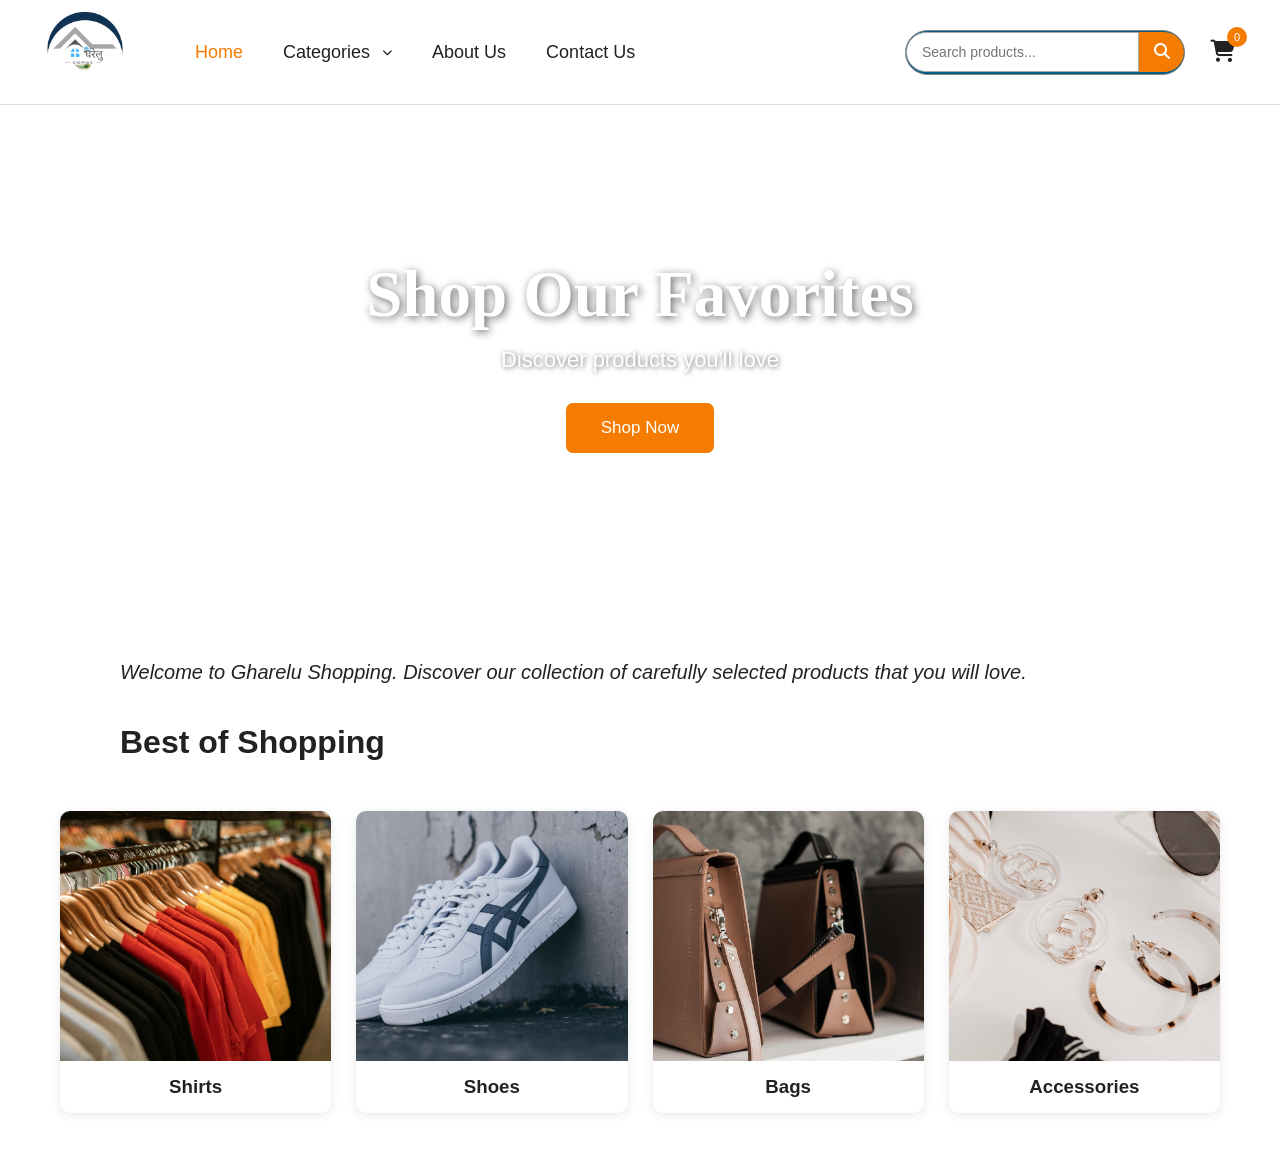
==== index.html @ 929adfdf "gharelu shopping" ====
<!DOCTYPE html>
<html lang="en">

<head>
    <meta charset="UTF-8">
    <meta name="viewport" content="width=device-width, initial-scale=1.0">
        <title>Gharelu Shopping</title>

        <!-- CSS -->
    <link rel="stylesheet" href="style.css">
    <!-- Font Awesome -->
    <link rel="stylesheet"
        href="https://cdnjs.cloudflare.com/ajax/libs/font-awesome/6.5.2/css/all.min.css">
</head>
<body>

    <!-- =========================
        HEADER
    ========================== -->

    <header class="header">
        <!-- LOGO -->
        <div class="profile-dropdown">
    <button class="profile-btn">
        <img src="images/gharelu shopping (2).png"alt="Profile">
    </button>

    <div class="profile-menu">
        <a href="profile.html">
            <i class="fa-solid fa-user"> </i>My Profile
        </a>

        <a href="orders.html">
            <i class="fa-solid fa-box"></i>
            My Orders
        </a>

        <a href="login.html">
            <i class="fa-solid fa-right-to-bracket"></i>
            Login
        </a>

        <a href="register.html">
            <i class="fa-solid fa-user-plus"></i>
            Register
        </a>

    </div>

</div>

        <!-- =========================
            NAVIGATION
        ========================== -->

        <nav class="navbar">

            <!-- HOME -->
            <a href="index.html" class="active">Home</a>

        <!-- =========================
                CATEGORIES DROPDOWN
            ========================== -->

            <div class="category-dropdown">
                <a href="categories.html" class="category-link">Categories
                    <i class="fa-solid fa-chevron-down"></i>
                </a>
                <div class="category-menu">
                    <a href="clothes.html">Clothes</a>
                    <a href="electronics.html">Electronics</a>
                    <a href="kids.html">Kids</a>
                    <a href="skin-care.html">Skin Care</a>
                    <a href="home-living.html">Home & Living</a>
                    <a href="beauty.html">Beauty</a>
                </div>
            </div>

            <!-- ABOUT -->
            <a href="about.html">About Us</a>

        <!-- CONTACT -->
            <a href="contact.html">Contact Us</a>
        </nav>


        <!-- =========================
            RIGHT SIDE
        ========================== -->

        <div class="header-right">

            <!-- SEARCH -->
            <div class="search-box">

    <input
        type="text"
        id="searchInput"
        placeholder="Search products..."
    >

    <button
        type="button"
        onclick="searchProducts()">

        <i class="fa-solid fa-magnifying-glass"></i>
    </button>
</div>

            <!-- CART -->
            <a href="cart.html" class="cart">
                <i class="fa-solid fa-cart-shopping"></i>
                <span id="cartCount">0</span>
            </a>
        </div>
    </header>


    <!-- =========================
        HERO SECTION
    ========================== -->

    <section class="hero">

        <!-- BACKGROUND SLIDES -->

        <div class="slide slide1"></div>
        <div class="slide slide2"></div>
        <div class="slide slide3"></div>
        <div class="slide slide4"></div>


        <!-- HERO CONTENT -->

        <div class="hero-content">
            <h1> Shop Our Favorites</h1>
            <p>Discover products you'll love</p>
            <a href="categories.html" class="shop-btn"> Shop Now</a>
        </div>
    </section>


    <!-- =========================
        WELCOME SECTION
    ========================== -->

    <section class="content">

        <p>
            Welcome to Gharelu Shopping.
            Discover our collection of carefully selected
            products that you will love.
        </p>

        <h2>
            Best of Shopping
        </h2>

    </section>


    <!-- =========================
        PHOTO GALLERY
    ========================== -->

    <section class="photo-gallery">

        <!-- SHIRTS -->

        <a href="clothes.html" class="photo-card">
            <img src="images/t-shirt2.png"alt="Shirts">
            <h3>Shirts</h3>
        </a>


        <!-- SHOES -->

        <a href="clothes.html" class="photo-card">
            <img src="images/shoes.png"alt="Shoes">
            <h3>Shoes</h3>
        </a>


    <!-- BAGS -->
        <a href="clothes.html" class="photo-card">
            <img src="images/bags.png"alt="Bags">
            <h3>Bags</h3>
        </a>

        <!-- ACCESSORIES -->
        <a href="clothes.html" class="photo-card">
            <img src="images/accessories.png" alt="Accessories">
            <h3>Accessories</h3>
        </a>
    </section>

    <!-- =========================
    JAVASCRIPT
    ========================== -->
    <script src="script.js"></script>
</body>
</html>
---- style.css ----
/* ==========================================
SEARCH BAR
========================================== */
.search-box {
    display: flex;
    align-items: center;
    width: 280px;
    height: 45px;
    border: 1px solid #7f8385;
    border-radius: 25px;
    background: #055c84;;
    overflow: hidden;
}

/* INPUT */

.search-box input {
    flex: 1;
    height: 100%;
    border: none;
    outline: none;
    padding: 0 18px;
    font-size: 16px;
    color: #333;
}

/* SEARCH BUTTON */

.search-box button {
    width: 50px;
    height: 100%;
    border: none;
    background: #055c84;
    color: white;
    font-size: 17px;
    cursor: pointer;
}

/* HOVER */

.search-box button:hover {
    background: #055c84;
}


/* SEARCH BAR FOCUS */
.search-box:focus-within {
    border-color: #055c84;;
    box-shadow: 0 0 5px rgba(255, 122, 0, 0.3);
}
/* ==========================================
PROFILE PAGE
========================================== */

.profile-page {
    min-height: 80vh;
    background: #f7f7f7;
    padding: 60px 20px;
}


/* PROFILE CONTAINER */

.profile-container {
    max-width: 700px;
    margin: auto;
    background: white;
    border-radius: 15px;
    padding: 40px;
    box-shadow: 0 8px 25px rgba(0, 0, 0, 0.12);
}


/* ==========================================
PROFILE HEADER
========================================== */
.profile-header {
    text-align: center;
    margin-bottom: 35px;
}

.profile-avatar {
    width: 110px;
    height: 110px;
    margin: auto;
    border-radius: 50%;
    background: #055c84;
    color: white;
    display: flex;
    align-items: center;
    justify-content: center;
    font-size: 50px;
}


.profile-header h1 {
    margin-top: 20px;
    margin-bottom: 8px;
    font-size: 35px;
}

.profile-header p {
    color: #777;
    font-size: 17px;
}


/* ==========================================
INFORMATION
========================================== */

.profile-information {
    border-top: 1px solid #eee;
    padding-top: 25px;
}


.profile-information h2 {
    font-size: 24px;
    margin-bottom: 20px;
}


/* PROFILE ROW */

.profile-row {
    display: flex;
    align-items: center;
    gap: 18px;
    padding: 18px 0;
    border-bottom: 1px solid #eee;
}


.profile-icon {
    width: 45px;
    height: 45px;
    border-radius: 50%;
    background: #fff1e5;
    color: #055c84;
    display: flex;
    align-items: center;
    justify-content: center;
    font-size: 18px;
}

.profile-row span {
    display: block;
    color: #888;
    font-size: 14px;
    margin-bottom: 5px;
}

.profile-row strong {
    display: block;
    font-size: 17px;
    color: #222;
}


/* ==========================================
BUTTONS
========================================== */

.profile-actions {
    display: flex;
    gap: 15px;
    margin-top: 30px;
}

.profile-actions button,
.profile-actions a {
    flex: 1;
    padding: 13px 15px;
    border-radius: 7px;
    font-size: 15px;
    cursor: pointer;
    text-align: center;
    text-decoration: none;
}


/* EDIT */

.edit-profile-btn {
    border: none;
    background: #055c84;
    color: white;
}

.edit-profile-btn:hover {
    background: #055c84;
}


/* CART */

.orders-btn {
    border: 1px solid #055c84;
    color: #055c84;
    background: white;
}

.orders-btn:hover {
    background: #fff4eb;
}


/* LOGOUT */

.logout-btn {
    border: 1px solid #055c84;
    color: #055c84;
    background: white;
}


.logout-btn:hover {
    background: #055c84;
    color: white;
}


/* ==========================================
PROFILE ICON IN HEADER
========================================== */

.profile {
    width: 42px;
    height: 42px;
    border-radius: 50%;
    display: flex;
    align-items: center;
    justify-content: center;
    text-decoration: none;
    background: #ff7a00;
    color: white;
    font-size: 18px;
    transition: 0.3s;
}

.profile:hover {
    background: #055c84;
    transform: scale(1.05);
}


.active-profile {
    box-shadow: 0 0 0 3px #ffe0c2;
}


/* ==========================================
MOBILE
========================================== */

@media (max-width: 700px) {
    .profile-container {
        padding: 25px;}
    .profile-actions {
        flex-direction: column;
    }
}

/* ==========================================
SHOPPING CART PAGE
========================================== */

.cart-page {
    background: #f7f7f7;
    min-height: 80vh;
    padding: 50px 7%;
}


/* PAGE TITLE */

.cart-page > h1 {
    text-align: center;
    font-size: 40px;
    margin-bottom: 40px;
    color: #222;
}


/* CART LAYOUT */

.cart-layout {
    display: grid;
    grid-template-columns: 2fr 1fr;
    gap: 30px;
    max-width: 1200px;
    margin: auto;
}


/* ==========================================
CART PRODUCTS
========================================== */

.cart-products {
    background: transparent;
}


#cartContainer {
    width: 100%;
}


/* CART ITEM */

.cart-item {
    display: flex;
    align-items: center;
    gap: 25px;
    background: white;
    padding: 20px;
    margin-bottom: 20px;
    border-radius: 12px;
    box-shadow: 0 5px 18px rgba(0, 0, 0, 0.10);
}


/* PRODUCT IMAGE */

.cart-item img {
    width: 130px;
    height: 130px;
    object-fit: cover;
    border-radius: 10px;
    background: #055c84;
}


/* PRODUCT INFORMATION */

.cart-product-info {
    flex: 1;
}


.cart-product-info h3 {
    font-size: 22px;
    margin: 0 0 8px;
    color: #222;
}


.cart-product-info p {
    font-size: 18px;
    color: #055c84;
    margin: 0;
    font-weight: bold;
}


/* ==========================================
QUANTITY
========================================== */

.quantity {
    display: flex;
    align-items: center;
    gap: 10px;
}


.quantity button {
    width: 35px;
    height: 35px;
    border: none;
    border-radius: 5px;
    background: #cbcecf;
    color: white;
    font-size: 22px;
    cursor: pointer;
}


.quantity button:hover {
    background:  #055c84;
}


.quantity span {
    min-width: 25px;
    text-align: center;
    font-size: 18px;
    font-weight: bold;
}


/* PRODUCT TOTAL */

.product-total {
    min-width: 110px;
    text-align: right;
    font-size: 19px;
    font-weight: bold;
    color: #222;
}


/* REMOVE BUTTON */

.remove-btn {
    border: none;
    background: transparent;
    color: #e74c3c;
    font-size: 20px;
    cursor: pointer;
    padding: 10px;
}


.remove-btn:hover {
    color: #c0392b;
}


/* ==========================================
   ORDER SUMMARY
========================================== */

.cart-summary {
    background: white;

    padding: 30px;

    border-radius: 12px;

    height: fit-content;

    box-shadow: 0 5px 18px rgba(0, 0, 0, 0.10);

    position: sticky;

    top: 20px;
}


.cart-summary h2 {
    font-size: 25px;

    margin-top: 0;

    margin-bottom: 25px;
}


/* SUMMARY ROW */

.summary-row {
    display: flex;

    justify-content: space-between;

    margin: 15px 0;

    font-size: 17px;

    color: #555;
}


.cart-summary hr {
    border: none;

    border-top: 1px solid #ddd;

    margin: 20px 0;
}


/* TOTAL */

.summary-total {
    display: flex;

    justify-content: space-between;

    font-size: 23px;

    font-weight: bold;

    margin-bottom: 25px;
}


.summary-total span:last-child {
    color: #ff7a00;
}


/* CHECKOUT */

.checkout-btn {
    width: 100%;

    border: none;

    background: #ff7a00;

    color: white;

    padding: 15px;

    border-radius: 7px;

    font-size: 18px;

    cursor: pointer;
}


.checkout-btn:hover {
    background: #e66d00;
}


/* CONTINUE SHOPPING */

.continue-shopping {
    display: block;

    text-align: center;

    margin-top: 15px;

    padding: 12px;

    border: 1px solid #ff7a00;

    border-radius: 7px;

    color: #ff7a00;

    text-decoration: none;

    font-size: 16px;
}


.continue-shopping:hover {
    background: #fff3e8;
}


/* ==========================================
   EMPTY CART
========================================== */

.empty-cart {
    background: white;

    padding: 70px 20px;

    text-align: center;

    border-radius: 12px;
}


.empty-cart i {
    font-size: 70px;

    color: #ff7a00;

    margin-bottom: 20px;
}


.empty-cart h2 {
    font-size: 28px;

    margin-bottom: 10px;
}


.empty-cart p {
    color: #666;

    font-size: 17px;
}


.empty-cart a {
    display: inline-block;

    margin-top: 20px;

    padding: 12px 25px;

    background: #ff7a00;

    color: white;

    text-decoration: none;

    border-radius: 7px;
}


/* ==========================================
MOBILE
========================================== */

@media (max-width: 800px) {

    .cart-layout {
        grid-template-columns: 1fr;
    }

    .cart-summary {
        position: static;
    }

}


@media (max-width: 600px) {

    .cart-item {
        flex-wrap: wrap;
    }

    .cart-item img {
        width: 100px;
        height: 100px;
    }

    .cart-product-info {
        min-width: 150px;
    }

    .product-total {
        text-align: left;
    }

}

/* =====================================
CLOTHING PRODUCTS
===================================== */

.categories {
    padding: 50px 7%;
    text-align: center;
}

.categories h1 {
    font-size: 40px;
    margin-bottom: 10px;
}

.categories > p {
    font-size: 18px;
    color: #666;
    margin-bottom: 40px;
}


/* PRODUCT GRID */

.category-container {
    display: grid;

    grid-template-columns: repeat(3, 1fr);

    gap: 30px;

    max-width: 1200px;

    margin: auto;
}


/* PRODUCT CARD */

.category-card {
    background: white;

    border-radius: 12px;

    overflow: hidden;

    box-shadow: 0 5px 20px rgba(0, 0, 0, 0.12);

    transition: 0.3s;
}

.category-card:hover {
    transform: translateY(-7px);

    box-shadow: 0 10px 25px rgba(0, 0, 0, 0.18);
}


/* PRODUCT IMAGE */

.category-card img {
    width: 100%;

    height: 280px;

    object-fit: cover;

    display: block;
}


/* PRODUCT INFORMATION */

.category-info {
    padding: 20px;
}

.category-info h2 {
    margin: 0 0 10px;

    font-size: 24px;
}

.category-info p {
    margin-bottom: 18px;

    font-size: 20px;

    font-weight: bold;

    color:#055c84;
}


/* ADD TO CART BUTTON */

.add-cart-btn {
    border: none;

    background: #6e6f6f;

    color: white;

    padding: 12px 22px;

    border-radius: 7px;

    font-size: 16px;

    cursor: pointer;

    transition: 0.3s;
}

.add-cart-btn:hover {
    background: #055c84;

    transform: scale(1.03);
}


/* =====================================
MOBILE
===================================== */

@media (max-width: 900px) {

    .category-container {
        grid-template-columns: repeat(2, 1fr);
    }

}


@media (max-width: 600px) {

    .category-container {
        grid-template-columns: 1fr;
    }

}

/* PROFILE DROPDOWN */

.profile-dropdown {
    position: relative;
    display: inline-block;
}

/* PROFILE LOGO */

.profile-btn {
    border: none;
    background: transparent;
    cursor: pointer;
    padding: 0;
}

.profile-btn img {
    width: 80px;
    height: 80px;
    object-fit: contain;
}

/* DROPDOWN MENU */

.profile-menu {
    display: none;
    position: absolute;

    top: 90px;
    left: 0;

    width: 200px;

    background: white;

    border-radius: 10px;

    box-shadow: 0 8px 20px rgba(0, 0, 0, 0.2);

    z-index: 9999;

    overflow: hidden;
}

/* SHOW MENU */

.profile-dropdown:hover .profile-menu {
    display: block;
}

/* MENU LINKS */

.profile-menu a {
    display: block;

    padding: 15px 20px;

    text-decoration: none;

    color: #333;

    font-size: 16px;
}

.profile-menu a i {
    margin-right: 10px;
}

.profile-menu a:hover {
    background: #f5f5f5;
    color: #17a597;
}
/* =================================
CATEGORY DROPDOWN
================================= */

.category-dropdown {
    position: relative;
}

.category-link {
    display: flex;
    align-items: center;
    gap: 8px;
}


/* DROPDOWN MENU */

.category-menu {
    position: absolute;

    top: 100%;
    left: 0;

    width: 250px;

    background: white;

    box-shadow: 0 8px 20px rgba(0, 0, 0, 0.15);

    border-radius: 0 0 10px 10px;

    display: none;

    z-index: 1000;

    overflow: hidden;
}


/* SHOW DROPDOWN */

.category-dropdown:hover .category-menu {
    display: block;
}


/* DROPDOWN LINKS */

.category-menu a {
    display: block;

    padding: 16px 22px;

    color: #333;

    text-decoration: none;

    font-size: 18px;
}


.category-menu a:hover {
    background: #f5f5f5;

    color: #055c84;
}


/* =================================
   CATEGORY PAGE
================================= */

.categories-section {
    padding: 40px 6%;

    text-align: center;
}


.categories-section > h1 {
    font-size: 38px;

    margin-bottom: 5px;
}


.categories-section > p {
    font-size: 20px;

    color: #555;

    margin-bottom: 45px;
}


/* GRID */

.categories-grid {
    display: grid;

    grid-template-columns: repeat(2, 1fr);

    gap: 38px;
}


/* CATEGORY CARD */

.category-card {
    background: white;

    border-radius: 15px;

    overflow: hidden;

    box-shadow: 0 8px 25px rgba(0, 0, 0, 0.12);

    transition: 0.3s;
}


.category-card:hover {
    transform: translateY(-5px);

    box-shadow: 0 12px 30px rgba(0, 0, 0, 0.18);
}


/* CARD IMAGE */

.category-card img {
    width: 100%;

    height: 320px;

    object-fit: cover;

    display: block;
}


/* CARD CONTENT */

.category-content {
    padding: 20px;
}


.category-content h2 {
    font-size: 30px;

    margin: 0 0 20px;
}


/* VIEW PRODUCTS */

.view-btn {
    display: inline-block;

    background: #055c84;

    color: white;

    text-decoration: none;

    padding: 14px 28px;

    border-radius: 7px;

    font-size: 18px;

    transition: 0.3s;
}


.view-btn:hover {
    background: #e66d00;

    transform: scale(1.03);
}


/* =================================
   SHOP NOW
================================= */

.shop-btn {
    display: inline-block;

    background: #ff7a00;

    color: white;

    text-decoration: none;

    padding: 14px 30px;

    border-radius: 7px;

    font-size: 18px;

    transition: 0.3s;
}


.shop-btn:hover {
    background: #d8f9fa;
}


/* =================================
   PHOTO CARDS
================================= */

.photo-card {
    text-decoration: none;

    color: inherit;

    display: block;
}


.photo-card img {
    transition: 0.3s;
}


.photo-card:hover img {
    transform: scale(1.05);
}


/* =========================
   RESET
========================= */

* {
    margin: 0;
    padding: 0;
    box-sizing: border-box;
}

html {
    scroll-behavior: smooth;
}

body {
    font-family: Arial, sans-serif;
    background-color: white;
    color: #222;
}


/* =========================
   CATEGORY DROPDOWN
========================= */

.category-dropdown {
    position: relative;
}

.category-dropdown > a {
    display: flex;
    align-items: center;
    gap: 7px;
}

.category-menu {
    position: absolute;
    top: 100%;
    left: 0;
    width: 200px;
    background: white;
    border-radius: 8px;
    padding: 10px 0;
    box-shadow: 0 8px 20px rgba(0, 0, 0, 0.15);
    display: none;
    z-index: 1000;
}

.category-menu a {
    display: block;
    padding: 12px 18px;
    color: #333;
    text-decoration: none;
    font-size: 15px;
}

.category-menu a:hover {
    background: #f2f2f2;
    color: #e63946;
}

.category-dropdown:hover .category-menu {
    display: block;
}


/* =========================
   HEADER
========================= */

.header {
    width: 100%;
    height: 105px;
    display: flex;
    align-items: center;
    padding: 0 45px;
    background-color: white;
    border-bottom: 1px solid #ddd;
    position: relative;
    z-index: 100;
}


/* =========================
   LOGO
========================= */

.logo {
    width: 90px;
    height: 90px;
    border-radius: 50%;
    overflow: hidden;
    flex-shrink: 0;
}

.logo img {
    width: 100%;
    height: 100%;
    object-fit: contain;
    display: block;

    transition: transform 0.5s ease;
}

.logo:hover img {
    transform: rotate(10deg) scale(1.08);
}


/* =========================
   NAVIGATION
========================= */

.navbar {
    display: flex;
    align-items: center;
    gap: 40px;
    margin-left: 70px;
}

.navbar a {
    text-decoration: none;
    color: #222;
    font-size: 18px;
    transition: 0.3s ease;
}

.navbar a:hover {
    color: #f57c00;
    transform: translateY(-2px);
}

.navbar a.active {
    color: #f57c00;
}

.navbar i {
    font-size: 10px;
    margin-left: 5px;
}


/* =========================
   RIGHT SIDE
========================= */

.header-right {
    margin-left: auto;
    display: flex;
    align-items: center;
    gap: 25px;
}


/* =========================
   SEARCH BOX
========================= */

.search-box {
    display: flex;
    align-items: center;
}

.search-box input {
    width: 190px;
    height: 40px;
    padding: 0 15px;
    border: 1px solid #aaa;
    outline: none;
    font-size: 14px;
    border-radius: 20px 0 0 20px;
    transition: 0.3s ease;
}

.search-box input:focus {
    border-color: #f57c00;
    box-shadow: 0 0 8px rgba(245, 124, 0, 0.25);
}

.search-box button {
    width: 45px;
    height: 40px;
    border: none;
    background-color: #f57c00;
    color: white;
    cursor: pointer;
    border-radius: 0 20px 20px 0;
    font-size: 16px;
    transition: 0.3s;
}

.search-box button:hover {
    background-color: #d96800;
    transform: scale(1.05);
}


/* =========================
   SHOPPING CART
========================= */

.cart {
    position: relative;
    border: none;
    background: none;
    font-size: 22px;
    cursor: pointer;
    color: #222;
    transition: 0.3s ease;
}

.cart:hover {
    color: #f57c00;
    transform: scale(1.15);
}

.cart span {
    position: absolute;
    top: -12px;
    right: -12px;
    width: 20px;
    height: 20px;
    display: flex;
    justify-content: center;
    align-items: center;
    background-color: #f57c00;
    color: white;
    border-radius: 50%;
    font-size: 11px;
}


/* =========================
   HERO SECTION
========================= */

.hero {
    position: relative;
    width: 100%;
    height: 500px;
    overflow: hidden;
    display: flex;
    justify-content: center;
    align-items: center;
    text-align: center;
}


/* =========================
   BACKGROUND SLIDES
========================= */

.slide {
    position: absolute;
    top: 0;
    left: 0;
    width: 100%;
    height: 100%;

    background-size: cover;
    background-position: center;
    background-repeat: no-repeat;

    opacity: 0;

    animation: fadeSlide 16s infinite;

    /* Smooth image movement */
    will-change: transform, opacity;
}


/* =========================
   IMAGE 1
========================= */

.slide1 {
    background-image:
        linear-gradient(
            rgba(0, 0, 0, 0.25),
            rgba(0, 0, 0, 0.25)
        ),
        url("images/shop.png");

    animation-delay: 0s;
}


/* =========================
   IMAGE 2
========================= */

.slide2 {
    background-image:
        linear-gradient(
            rgba(0, 0, 0, 0.25),
            rgba(0, 0, 0, 0.25)
        ),
        url("images/shop\ \(1\).png");

    animation-delay: 4s;
}


/* =========================
   IMAGE 3
========================= */

.slide3 {
    background-image:
        linear-gradient(
            rgba(0, 0, 0, 0.25),
            rgba(0, 0, 0, 0.25)
        ),
        url("images/t-shirt.png");

    animation-delay: 8s;
}


/* =========================
   IMAGE 4
========================= */

.slide4 {
    background-image:
        linear-gradient(
            rgba(0, 0, 0, 0.25),
            rgba(0, 0, 0, 0.25)
        ),
        url("images/shop\ \(2\).png");

    animation-delay: 12s;
}


/* =========================
   HERO IMAGE ANIMATION
========================= */

@keyframes fadeSlide {

    0% {
        opacity: 0;
        transform: scale(1);
    }

    10% {
        opacity: 1;
        transform: scale(1.02);
    }

    25% {
        opacity: 1;
        transform: scale(1.08);
    }

    35% {
        opacity: 0;
        transform: scale(1.10);
    }

    100% {
        opacity: 0;
        transform: scale(1);
    }
}


/* =========================
   HERO CONTENT
========================= */

.hero-content {
    position: relative;
    z-index: 10;
    color: white;
    text-align: center;
    max-width: 800px;
    padding: 20px;
}


/* =========================
   HERO TITLE
========================= */

.hero-content h1 {
    font-family: Georgia, serif;
    font-size: 65px;
    font-weight: bold;
    margin-bottom: 15px;

    text-shadow:
        2px 2px 8px rgba(0, 0, 0, 0.6);

    animation: titleAnimation 1.2s ease-out;
}


/* =========================
   HERO DESCRIPTION
========================= */

.hero-content p {
    font-size: 22px;
    margin-bottom: 30px;

    text-shadow:
        1px 1px 5px rgba(0, 0, 0, 0.6);

    animation: textAnimation 1.5s ease-out;
}


/* =========================
   SHOP NOW BUTTON
========================= */

.shop-btn {
    padding: 15px 35px;
    border: none;
    background-color: #f57c00;
    color: white;
    font-size: 17px;
    cursor: pointer;

    transition: all 0.3s ease;

    animation: buttonAnimation 1.8s ease-out;
}

.shop-btn:hover {
    background-color: #d96800;
    transform: scale(1.08);
    box-shadow: 0 8px 20px rgba(0, 0, 0, 0.25);
}


/* =========================
   HERO TEXT ANIMATIONS
========================= */

@keyframes titleAnimation {

    from {
        opacity: 0;
        transform: translateY(40px);
    }

    to {
        opacity: 1;
        transform: translateY(0);
    }
}

@keyframes textAnimation {

    from {
        opacity: 0;
        transform: translateY(25px);
    }

    to {
        opacity: 1;
        transform: translateY(0);
    }
}

@keyframes buttonAnimation {

    from {
        opacity: 0;
        transform: scale(0.8);
    }

    to {
        opacity: 1;
        transform: scale(1);
    }
}


/* =========================
   CONTENT
========================= */

.content {
    max-width: 1100px;
    margin: 50px auto;
    padding: 0 30px;
}

.content p {
    font-size: 20px;
    line-height: 1.7;
    font-style: italic;
}

.content h2 {
    margin-top: 35px;
    font-size: 32px;
}


/* =========================
   CATEGORIES PAGE
========================= */

.categories {
    padding: 60px 40px;
    text-align: center;
    background-color: #dfd0d0;
    min-height: calc(100vh - 105px);
}

.categories > h1 {
    font-size: 42px;
    margin-bottom: 10px;
    color: #222;
}

.categories > p {
    font-size: 18px;
    color: #666;
    margin-bottom: 45px;
}


/* =========================
   CATEGORY CONTAINER
========================= */

.category-container {
    max-width: 1200px;
    margin: auto;

    display: grid;
    grid-template-columns: repeat(3, 1fr);
    gap: 30px;
}


/* =========================
   CATEGORY CARD
========================= */

.category-card {
    background-color: white;
    border-radius: 12px;
    overflow: hidden;

    box-shadow:
        0 5px 20px rgba(0, 0, 0, 0.1);

    transition:
        transform 0.4s ease,
        box-shadow 0.4s ease;

    transform-style: preserve-3d;
    perspective: 1000px;
}

.category-card:hover {
    transform: translateY(-8px);
    box-shadow:
        0 15px 35px rgba(0, 0, 0, 0.18);
}


/* =========================
   CATEGORY IMAGE
========================= */

.category-card img {
    width: 100%;
    height: 250px;
    object-fit: cover;
    display: block;

    transition:
        transform 0.5s ease,
        filter 0.5s ease;

    will-change: transform;
}

.category-card:hover img {
    transform: scale(1.08);
    filter: brightness(1.05);
}


/* =========================
   CATEGORY INFORMATION
========================= */

.category-info {
    padding: 25px;
}

.category-info h2 {
    font-size: 25px;
    margin-bottom: 15px;
}

.category-info a {
    display: inline-block;

    padding: 10px 22px;

    background-color: #f57c00;
    color: white;

    text-decoration: none;
    border-radius: 5px;

    transition: 0.3s;
}

.category-info a:hover {
    background-color: #d96800;
    transform: translateY(-3px);
    box-shadow: 0 5px 12px rgba(245, 124, 0, 0.3);
}


/* =========================
   PHOTO GALLERY
========================= */

.photo-gallery {
    display: grid;

    grid-template-columns: repeat(4, 1fr);

    gap: 25px;

    max-width: 1200px;

    margin: 40px auto;

    padding: 0 20px;
}


/* =========================
   PHOTO CARD
========================= */

.photo-card {
    background: white;

    text-align: center;

    border-radius: 10px;

    overflow: hidden;

    box-shadow:
        0 2px 10px rgba(0, 0, 0, 0.1);

    transition:
        transform 0.4s ease,
        box-shadow 0.4s ease;

    transform-style: preserve-3d;
}

.photo-card:hover {
    transform: translateY(-8px);

    box-shadow:
        0 12px 30px rgba(0, 0, 0, 0.18);
}


/* =========================
   PHOTO CARD IMAGE
========================= */

.photo-card img {
    width: 100%;

    height: 250px;

    object-fit: cover;

    display: block;

    transition:
        transform 0.5s ease,
        filter 0.5s ease;
}

.photo-card:hover img {
    transform: scale(1.08);

    filter: brightness(1.05);
}


/* =========================
   PHOTO CARD TITLE
========================= */

.photo-card h3 {
    padding: 15px;
    margin: 0;

    transition:
        color 0.3s ease,
        transform 0.3s ease;
}

.photo-card:hover h3 {
    color: #0e7db0;
    transform: translateY(-2px);
}


/* =========================
   TABLET
========================= */

@media (max-width: 1000px) {

    .header {
        padding: 0 25px;
    }

    .navbar {
        gap: 25px;
        margin-left: 40px;
    }

    .navbar a {
        font-size: 16px;
    }

    .search-box input {
        width: 150px;
    }

    .photo-gallery {
        grid-template-columns: repeat(3, 1fr);
    }
}


/* =========================
   CATEGORY TABLET
========================= */

@media (max-width: 800px) {

    .category-container {
        grid-template-columns: repeat(2, 1fr);
    }
}


/* =========================
   MOBILE
========================= */

@media (max-width: 750px) {

    .header {
        height: auto;
        min-height: 90px;
        padding: 10px 15px;
        flex-wrap: wrap;
    }

    .logo {
        width: 75px;
        height: 75px;
    }

    .navbar {
        order: 3;

        width: 100%;

        margin: 15px 0 5px;

        justify-content: center;

        gap: 18px;
    }

    .navbar a {
        font-size: 14px;
    }

    .header-right {
        margin-left: auto;
        gap: 10px;
    }

    .search-box input {
        width: 130px;
    }

    .hero {
        height: 400px;
    }

    .hero-content h1 {
        font-size: 45px;
    }

    .hero-content p {
        font-size: 18px;
    }

    .photo-gallery {
        grid-template-columns: repeat(2, 1fr);
    }
}


/* =========================
   SMALL MOBILE
========================= */

@media (max-width: 500px) {

    .logo {
        width: 65px;
        height: 65px;
    }

    .navbar {
        gap: 10px;
    }

    .navbar a {
        font-size: 12px;
    }

    .search-box input {
        display: none;
    }

    .search-box button {
        width: 40px;
        height: 40px;
        border-radius: 50%;
    }

    .hero {
        height: 350px;
    }

    .hero-content h1 {
        font-size: 35px;
    }

    .hero-content p {
        font-size: 16px;
    }

    .shop-btn {
        padding: 12px 25px;
        font-size: 15px;
    }

    .categories {
        padding: 40px 20px;
    }

    .categories > h1 {
        font-size: 32px;
    }

    .category-container {
        grid-template-columns: 1fr;
    }

    .photo-gallery {
        grid-template-columns: 1fr;
    }
}


/* =========================
   REDUCE ANIMATION FOR USERS
   WHO PREFER LESS MOTION
========================= */

@media (prefers-reduced-motion: reduce) {

    *,
    *::before,
    *::after {
        animation-duration: 0.01ms !important;
        animation-iteration-count: 1 !important;
        transition-duration: 0.01ms !important;
    }
}
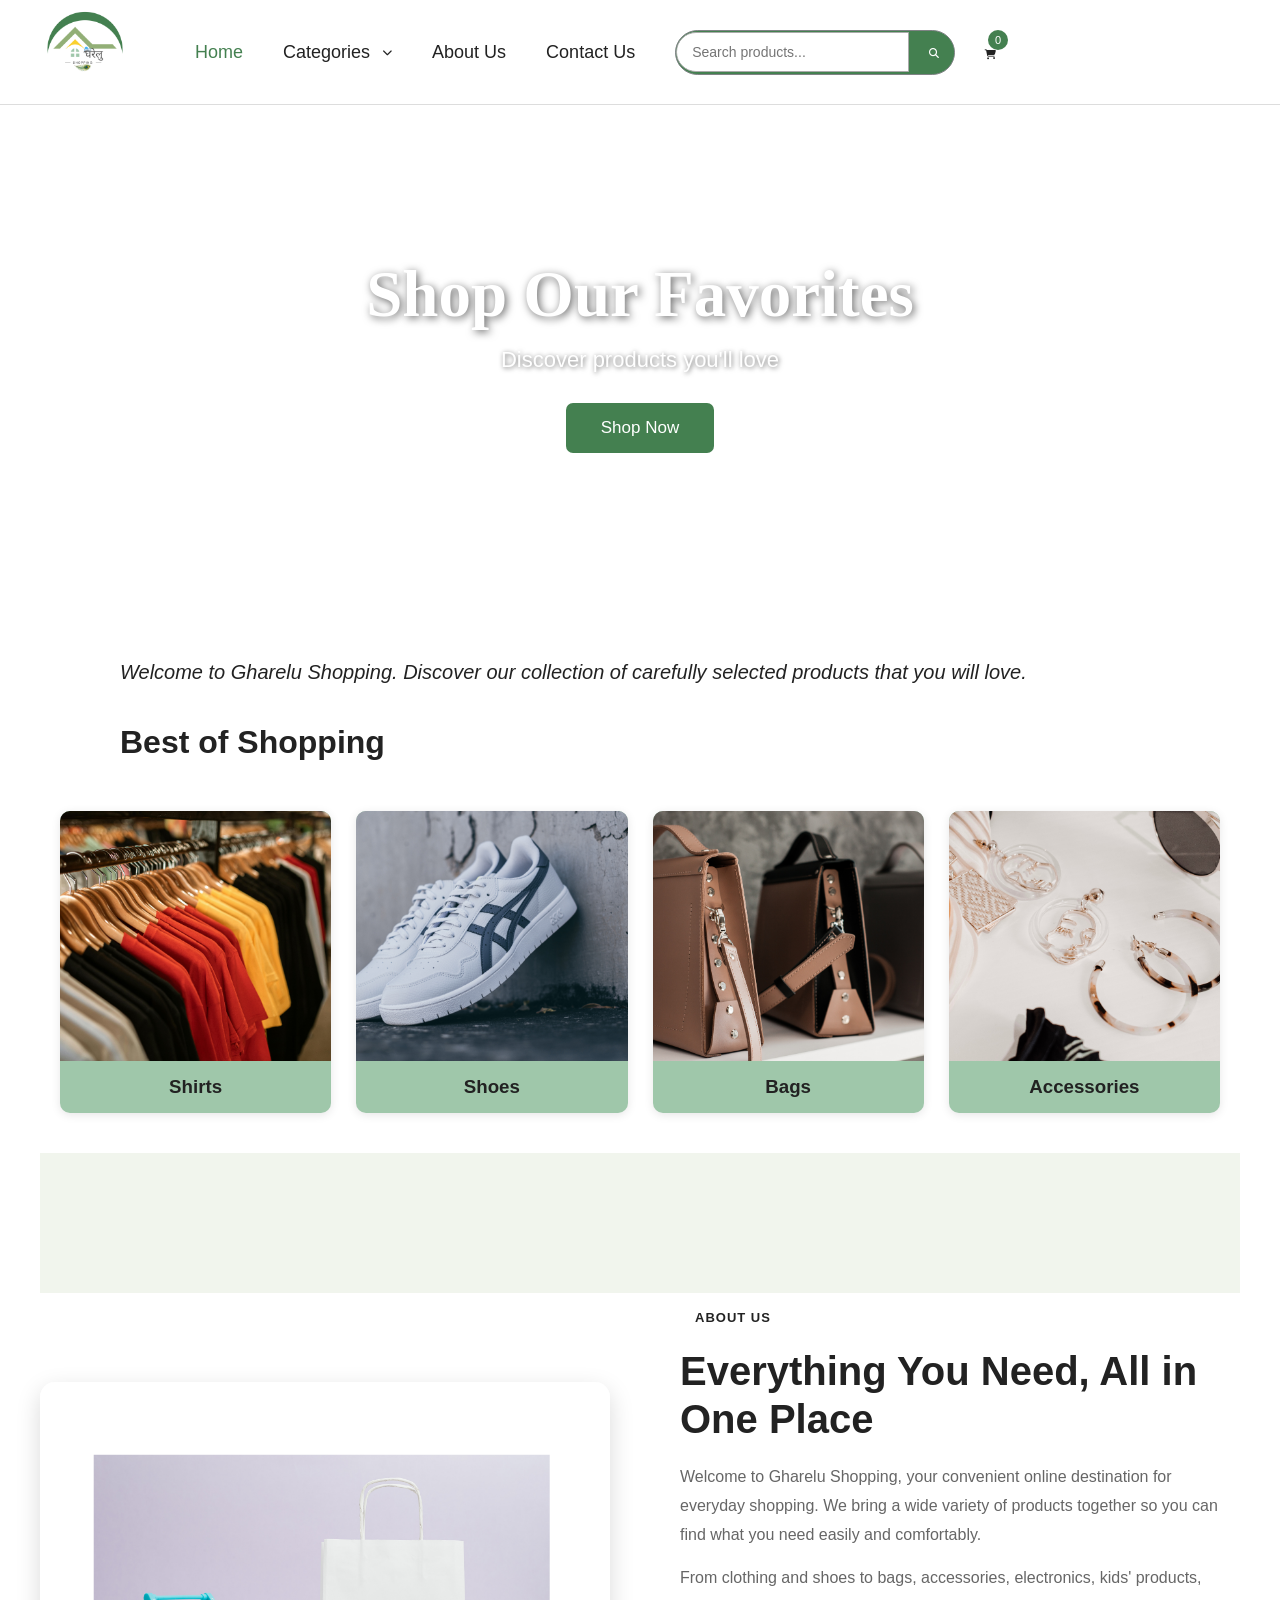
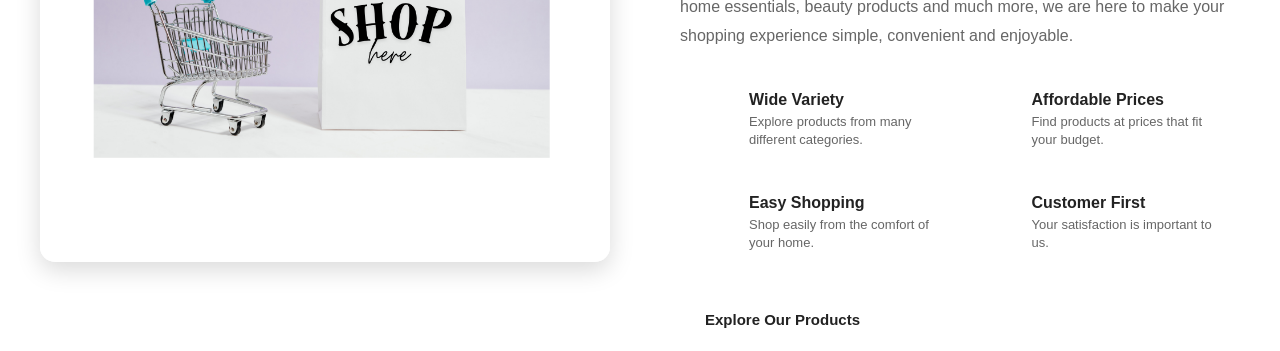
==== commit 84318f69: "add category" ====
--- a/index.html
+++ b/index.html
@@ -13,7 +13,6 @@
         href="https://cdnjs.cloudflare.com/ajax/libs/font-awesome/6.5.2/css/all.min.css">
 </head>
 <body>
-
     <!-- =========================
         HEADER
     ========================== -->
@@ -22,7 +21,7 @@
         <!-- LOGO -->
         <div class="profile-dropdown">
     <button class="profile-btn">
-        <img src="images/gharelu shopping (2).png"alt="Profile">
+        <img src="images/gharelu shopping 3.png"alt="Profile">
     </button>
 
     <div class="profile-menu">
@@ -54,7 +53,6 @@
         ========================== -->
 
         <nav class="navbar">
-
             <!-- HOME -->
             <a href="index.html" class="active">Home</a>
 
@@ -77,11 +75,10 @@
             </div>
 
             <!-- ABOUT -->
-            <a href="about.html">About Us</a>
-
-        <!-- CONTACT -->
-            <a href="contact.html">Contact Us</a>
-        </nav>
+                <a href="#about" class="about-us-btn">About Us</a>
+
+    <!-- CONTACT -->
+    <a href="contact">Contact Us</a>
 
 
         <!-- =========================
@@ -198,5 +195,111 @@
     JAVASCRIPT
     ========================== -->
     <script src="script.js"></script>
-</body>
-</html>+
+
+
+    <!-- =========================================
+    ABOUT SECTION
+========================================= -->
+
+<section class="about-section" id="about">
+        <!-- your About Us content -->
+</section>
+    <div class="about-container">
+
+        <!-- ABOUT IMAGE -->
+        <div class="about-image">
+            <img src="images/shop.png" alt="Gharelu Shopping">
+        </div>
+
+        <!-- ABOUT CONTENT -->
+        <div class="about-content">
+
+            <span class="about-tag">ABOUT US</span>
+
+            <h2>
+                Everything You Need,
+                <span>All in One Place</span>
+            </h2>
+
+            <p>
+                Welcome to Gharelu Shopping, your convenient online
+                destination for everyday shopping. We bring a wide
+                variety of products together so you can find what you
+                need easily and comfortably.
+            </p>
+
+            <p>
+                From clothing and shoes to bags, accessories, electronics,
+                kids' products, home essentials, beauty products and much
+                more, we are here to make your shopping experience simple,
+                convenient and enjoyable.
+            </p>
+
+            <!-- ABOUT FEATURES -->
+            <div class="about-features">
+
+                <div class="about-feature">
+                    <div class="about-icon">
+                        <i class="fas fa-shopping-bag"></i>
+                    </div>
+
+                    <div>
+                        <h3>Wide Variety</h3>
+                        <p>
+                            Explore products from many different categories.
+                        </p>
+                    </div>
+                </div>
+
+                <div class="about-feature">
+                    <div class="about-icon">
+                        <i class="fas fa-tags"></i>
+                    </div>
+
+                    <div>
+                        <h3>Affordable Prices</h3>
+                        <p>
+                            Find products at prices that fit your budget.
+                        </p>
+                    </div>
+                </div>
+
+                <div class="about-feature">
+                    <div class="about-icon">
+                        <i class="fas fa-truck"></i>
+                    </div>
+
+                    <div>
+                        <h3>Easy Shopping</h3>
+                        <p>
+                            Shop easily from the comfort of your home.
+                        </p>
+                    </div>
+                </div>
+
+                <div class="about-feature">
+                    <div class="about-icon">
+                        <i class="fas fa-heart"></i>
+                    </div>
+
+                    <div>
+                        <h3>Customer First</h3>
+                        <p>
+                            Your satisfaction is important to us.
+                        </p>
+                    </div>
+                </div>
+
+            </div>
+
+            <!-- BUTTON -->
+            <a href="categories.html" class="about-btn">
+                Explore Our Products
+            </a>
+
+        </div>
+
+    </div>
+
+</section>
--- a/style.css
+++ b/style.css
@@ -8,7 +8,7 @@
     height: 45px;
     border: 1px solid #7f8385;
     border-radius: 25px;
-    background: #055c84;;
+    background: #448050;
     overflow: hidden;
 }
 
@@ -30,7 +30,7 @@
     width: 50px;
     height: 100%;
     border: none;
-    background: #055c84;
+    background: #448050;
     color: white;
     font-size: 17px;
     cursor: pointer;
@@ -39,13 +39,13 @@
 /* HOVER */
 
 .search-box button:hover {
-    background: #055c84;
+    background: #448050;
 }
 
 
 /* SEARCH BAR FOCUS */
 .search-box:focus-within {
-    border-color: #055c84;;
+    border-color:#92af76;
     box-shadow: 0 0 5px rgba(255, 122, 0, 0.3);
 }
 /* ==========================================
@@ -84,7 +84,7 @@
     height: 110px;
     margin: auto;
     border-radius: 50%;
-    background: #055c84;
+    background:#448050;
     color: white;
     display: flex;
     align-items: center;
@@ -137,7 +137,7 @@
     height: 45px;
     border-radius: 50%;
     background: #fff1e5;
-    color: #055c84;
+    color: #448050;
     display: flex;
     align-items: center;
     justify-content: center;
@@ -184,20 +184,20 @@
 
 .edit-profile-btn {
     border: none;
-    background: #055c84;
+    background:#448050;
     color: white;
 }
 
 .edit-profile-btn:hover {
-    background: #055c84;
+    background:#448050;
 }
 
 
 /* CART */
 
 .orders-btn {
-    border: 1px solid #055c84;
-    color: #055c84;
+    border: 1px solid #92af76;
+    color:#448050;
     background: white;
 }
 
@@ -209,14 +209,14 @@
 /* LOGOUT */
 
 .logout-btn {
-    border: 1px solid #055c84;
-    color: #055c84;
+    border: 1px solid #92af76;
+    color: #448050;
     background: white;
 }
 
 
 .logout-btn:hover {
-    background: #055c84;
+    background:#448050;
     color: white;
 }
 
@@ -233,14 +233,14 @@
     align-items: center;
     justify-content: center;
     text-decoration: none;
-    background: #ff7a00;
+    background:#448050;
     color: white;
     font-size: 18px;
     transition: 0.3s;
 }
 
 .profile:hover {
-    background: #055c84;
+    background: #448050;
     transform: scale(1.05);
 }
 
@@ -329,7 +329,7 @@
     height: 130px;
     object-fit: cover;
     border-radius: 10px;
-    background: #055c84;
+    background: #448050;
 }
 
 
@@ -349,7 +349,7 @@
 
 .cart-product-info p {
     font-size: 18px;
-    color: #055c84;
+    color: #448050;
     margin: 0;
     font-weight: bold;
 }
@@ -379,7 +379,7 @@
 
 
 .quantity button:hover {
-    background:  #055c84;
+    background:  #92af76;
 }
 
 
@@ -407,7 +407,7 @@
 .remove-btn {
     border: none;
     background: transparent;
-    color: #e74c3c;
+    color: #92af76;
     font-size: 20px;
     cursor: pointer;
     padding: 10px;
@@ -415,7 +415,7 @@
 
 
 .remove-btn:hover {
-    color: #c0392b;
+    color: #92af76;
 }
 
 
@@ -489,7 +489,7 @@
 
 
 .summary-total span:last-child {
-    color: #ff7a00;
+    color: #448050;
 }
 
 
@@ -500,7 +500,7 @@
 
     border: none;
 
-    background: #ff7a00;
+    background: #448050;
 
     color: white;
 
@@ -515,7 +515,7 @@
 
 
 .checkout-btn:hover {
-    background: #e66d00;
+    background: #448050;
 }
 
 
@@ -530,11 +530,11 @@
 
     padding: 12px;
 
-    border: 1px solid #ff7a00;
+    border: 1px solid #92af76;
 
     border-radius: 7px;
 
-    color: #ff7a00;
+    color:#448050;
 
     text-decoration: none;
 
@@ -565,7 +565,7 @@
 .empty-cart i {
     font-size: 70px;
 
-    color: #ff7a00;
+    color: #92af76;
 
     margin-bottom: 20px;
 }
@@ -592,7 +592,7 @@
 
     padding: 12px 25px;
 
-    background: #ff7a00;
+    background: #448050;
 
     color: white;
 
@@ -729,7 +729,7 @@
 
     font-weight: bold;
 
-    color:#055c84;
+    color:#020202;
 }
 
 
@@ -915,9 +915,9 @@
 
 
 .category-menu a:hover {
-    background: #f5f5f5;
-
-    color: #055c84;
+    background: #dcbfbf;
+
+    color: #48ad32;
 }
 
 
@@ -962,7 +962,7 @@
 /* CATEGORY CARD */
 
 .category-card {
-    background: white;
+    background: #448050;
 
     border-radius: 15px;
 
@@ -1013,7 +1013,7 @@
 .view-btn {
     display: inline-block;
 
-    background: #055c84;
+    background: #448050;
 
     color: white;
 
@@ -1030,7 +1030,7 @@
 
 
 .view-btn:hover {
-    background: #e66d00;
+    background: #448050;
 
     transform: scale(1.03);
 }
@@ -1043,7 +1043,7 @@
 .shop-btn {
     display: inline-block;
 
-    background: #ff7a00;
+    background: #448050;
 
     color: white;
 
@@ -1145,7 +1145,7 @@
 
 .category-menu a:hover {
     background: #f2f2f2;
-    color: #e63946;
+    color: #448050;
 }
 
 .category-dropdown:hover .category-menu {
@@ -1215,12 +1215,12 @@
 }
 
 .navbar a:hover {
-    color: #f57c00;
+    color: #448050;
     transform: translateY(-2px);
 }
 
 .navbar a.active {
-    color: #f57c00;
+    color: #448050;
 }
 
 .navbar i {
@@ -1262,7 +1262,7 @@
 }
 
 .search-box input:focus {
-    border-color: #f57c00;
+    border-color: #448050;
     box-shadow: 0 0 8px rgba(245, 124, 0, 0.25);
 }
 
@@ -1270,7 +1270,7 @@
     width: 45px;
     height: 40px;
     border: none;
-    background-color: #f57c00;
+    background-color: #448050;
     color: white;
     cursor: pointer;
     border-radius: 0 20px 20px 0;
@@ -1279,7 +1279,7 @@
 }
 
 .search-box button:hover {
-    background-color: #d96800;
+    background-color: #448050;
     transform: scale(1.05);
 }
 
@@ -1299,7 +1299,7 @@
 }
 
 .cart:hover {
-    color: #f57c00;
+    color: #448050;
     transform: scale(1.15);
 }
 
@@ -1312,7 +1312,7 @@
     display: flex;
     justify-content: center;
     align-items: center;
-    background-color: #f57c00;
+    background-color:#448050;
     color: white;
     border-radius: 50%;
     font-size: 11px;
@@ -1503,13 +1503,13 @@
 
 
 /* =========================
-   SHOP NOW BUTTON
+SHOP NOW BUTTON
 ========================= */
 
 .shop-btn {
     padding: 15px 35px;
     border: none;
-    background-color: #f57c00;
+    background-color: #448050;
     color: white;
     font-size: 17px;
     cursor: pointer;
@@ -1520,7 +1520,7 @@
 }
 
 .shop-btn:hover {
-    background-color: #d96800;
+    background-color: #448050;
     transform: scale(1.08);
     box-shadow: 0 8px 20px rgba(0, 0, 0, 0.25);
 }
@@ -1635,7 +1635,7 @@
 ========================= */
 
 .category-card {
-    background-color: white;
+    background-color: rgb(234, 214, 214);
     border-radius: 12px;
     overflow: hidden;
 
@@ -1698,8 +1698,8 @@
 
     padding: 10px 22px;
 
-    background-color: #f57c00;
-    color: white;
+    background-color: #448050;
+    color: rgb(251, 238, 238);
 
     text-decoration: none;
     border-radius: 5px;
@@ -1708,7 +1708,7 @@
 }
 
 .category-info a:hover {
-    background-color: #d96800;
+    background-color: #448050;
     transform: translateY(-3px);
     box-shadow: 0 5px 12px rgba(245, 124, 0, 0.3);
 }
@@ -1738,7 +1738,7 @@
 ========================= */
 
 .photo-card {
-    background: white;
+    background: #9fc7aa;
 
     text-align: center;
 
@@ -1803,7 +1803,7 @@
 }
 
 .photo-card:hover h3 {
-    color: #0e7db0;
+    color: #448050;
     transform: translateY(-2px);
 }
 
@@ -1975,8 +1975,8 @@
 
 
 /* =========================
-   REDUCE ANIMATION FOR USERS
-   WHO PREFER LESS MOTION
+REDUCE ANIMATION FOR USERS
+WHO PREFER LESS MOTION
 ========================= */
 
 @media (prefers-reduced-motion: reduce) {
@@ -1989,3 +1989,531 @@
         transition-duration: 0.01ms !important;
     }
 }
+
+
+/* =====================================================
+   ABOUT SECTION
+===================================================== */
+
+.about-section {
+    max-width: 1200px;
+    margin: 0 auto;
+    padding: 70px 30px;
+    background-color: var(--white);
+}
+
+
+/* ABOUT CONTAINER */
+
+.about-container {
+    display: grid;
+    grid-template-columns: 1fr 1fr;
+    align-items: center;
+    gap: 60px;
+}
+
+
+/* ABOUT TEXT */
+
+.about-text h1 {
+    font-size: 45px;
+    color: var(--dark-green);
+    margin-bottom: 20px;
+}
+
+.about-text > p {
+    font-size: 18px;
+    line-height: 1.8;
+    color: var(--gray);
+    margin-bottom: 18px;
+    font-style: normal;
+}
+
+.about-text h2 {
+    font-size: 30px;
+    color: var(--dark-green);
+    margin-top: 35px;
+    margin-bottom: 25px;
+}
+
+
+/* ABOUT IMAGE */
+
+.about-image {
+    width: 100%;
+    overflow: hidden;
+    border-radius: 15px;
+    box-shadow: 0 8px 25px rgba(0, 0, 0, 0.15);
+}
+
+.about-image img {
+    width: 100%;
+    height: 450px;
+    object-fit: cover;
+    display: block;
+    transition: transform 0.5s ease;
+}
+
+.about-image:hover img {
+    transform: scale(1.05);
+}
+
+
+/* FEATURES */
+
+.about-features {
+    display: grid;
+    grid-template-columns: repeat(2, 1fr);
+    gap: 20px;
+}
+
+.about-feature {
+    padding: 20px;
+    background-color: #f1f5ed;
+    border-radius: 10px;
+    border-left: 5px solid var(--dark-green);
+    transition: 0.3s ease;
+}
+
+.about-feature:hover {
+    transform: translateY(-5px);
+    background-color: var(--light-green);
+    box-shadow: 0 8px 20px rgba(0, 0, 0, 0.10);
+}
+
+.about-feature i {
+    font-size: 28px;
+    color: var(--dark-green);
+    margin-bottom: 12px;
+}
+
+.about-feature h3 {
+    font-size: 19px;
+    color: var(--dark-green);
+    margin-bottom: 8px;
+}
+
+.about-feature p {
+    font-size: 14px;
+    line-height: 1.6;
+    color: var(--gray);
+}
+
+
+/* =====================================================
+   ABOUT MOBILE
+===================================================== */
+
+@media (max-width: 800px) {
+
+    .about-container {
+        grid-template-columns: 1fr;
+        gap: 35px;
+    }
+
+    .about-text h1 {
+        font-size: 38px;
+    }
+
+    .about-image {
+        order: -1;
+    }
+
+    .about-image img {
+        height: 350px;
+    }
+}
+
+
+@media (max-width: 500px) {
+
+    .about-section {
+        padding: 45px 20px;
+    }
+
+    .about-text h1 {
+        font-size: 32px;
+    }
+
+    .about-text > p {
+        font-size: 16px;
+    }
+
+    .about-features {
+        grid-template-columns: 1fr;
+    }
+
+    .about-image img {
+        height: 280px;
+    }
+}
+/* =========================================
+   ABOUT SECTION
+========================================= */
+
+.about-section {
+    width: 100%;
+    padding: 70px 7%;
+    background: #f1f5ed;
+}
+
+
+/* ABOUT CONTAINER */
+
+.about-container {
+    max-width: 1200px;
+    margin: auto;
+
+    display: grid;
+    grid-template-columns: 1fr 1fr;
+
+    align-items: center;
+
+    gap: 60px;
+}
+
+
+/* =========================================
+   ABOUT IMAGE
+========================================= */
+
+.about-image {
+    width: 100%;
+    height: 480px;
+
+    overflow: hidden;
+
+    border-radius: 15px;
+
+    box-shadow:
+        0 8px 25px rgba(0, 0, 0, 0.15);
+}
+
+.about-image img {
+    width: 100%;
+    height: 100%;
+
+    object-fit: cover;
+
+    display: block;
+
+    transition: transform 0.5s ease;
+}
+
+.about-image:hover img {
+    transform: scale(1.05);
+}
+
+
+/* =========================================
+   ABOUT CONTENT
+========================================= */
+
+.about-content {
+    padding: 10px;
+}
+
+
+/* ABOUT LABEL */
+
+.about-tag {
+    display: inline-block;
+
+    background: var(--light-green);
+
+    color: var(--dark-green);
+
+    padding: 7px 15px;
+
+    border-radius: 20px;
+
+    font-size: 13px;
+
+    font-weight: bold;
+
+    letter-spacing: 1px;
+
+    margin-bottom: 15px;
+}
+
+
+/* ABOUT HEADING */
+
+.about-content h2 {
+    font-size: 40px;
+
+    line-height: 1.2;
+
+    color: #222;
+
+    margin-bottom: 20px;
+}
+
+.about-content h2 span {
+    color: var(--dark-green);
+}
+
+
+/* ABOUT PARAGRAPHS */
+
+.about-content > p {
+    font-size: 16px;
+
+    line-height: 1.8;
+
+    color: #666;
+
+    margin-bottom: 15px;
+
+    font-style: normal;
+}
+
+
+/* =========================================
+   FEATURES
+========================================= */
+
+.about-features {
+    display: grid;
+
+    grid-template-columns: repeat(2, 1fr);
+
+    gap: 15px;
+
+    margin-top: 25px;
+
+    margin-bottom: 30px;
+}
+
+
+/* FEATURE */
+
+.about-feature {
+    display: flex;
+
+    align-items: center;
+
+    gap: 12px;
+
+    padding: 15px;
+
+    background: white;
+
+    border-radius: 10px;
+
+    border-left: 4px solid var(--dark-green);
+
+    transition: 0.3s ease;
+}
+
+.about-feature:hover {
+    transform: translateY(-4px);
+
+    background: var(--light-green);
+
+    box-shadow:
+        0 5px 15px rgba(0, 0, 0, 0.10);
+}
+
+
+/* FEATURE ICON */
+
+.about-icon {
+    min-width: 42px;
+
+    width: 42px;
+    height: 42px;
+
+    border-radius: 50%;
+
+    display: flex;
+
+    align-items: center;
+    justify-content: center;
+
+    background: var(--dark-green);
+
+    color: white;
+
+    font-size: 17px;
+}
+
+
+/* FEATURE TEXT */
+
+.about-feature h3 {
+    font-size: 16px;
+
+    color: var(--dark-green);
+
+    margin-bottom: 4px;
+}
+
+.about-feature p {
+    font-size: 13px;
+
+    color: #666;
+
+    line-height: 1.4;
+
+    margin: 0;
+}
+
+
+/* =========================================
+   ABOUT BUTTON
+========================================= */
+
+.about-btn {
+    display: inline-block;
+
+    padding: 13px 25px;
+
+    background: var(--yellow);
+
+    color: #222;
+
+    text-decoration: none;
+
+    border-radius: 7px;
+
+    font-size: 15px;
+
+    font-weight: bold;
+
+    transition: 0.3s ease;
+}
+
+.about-btn:hover {
+    background: var(--dark-green);
+
+    color: white;
+
+    transform: translateY(-2px);
+
+    box-shadow:
+        0 5px 15px rgba(0, 0, 0, 0.15);
+}
+
+
+/* =========================================
+   ABOUT TABLET
+========================================= */
+
+@media (max-width: 900px) {
+
+    .about-container {
+        grid-template-columns: 1fr;
+
+        gap: 40px;
+    }
+
+    .about-image {
+        height: 400px;
+    }
+
+    .about-content h2 {
+        font-size: 35px;
+    }
+}
+
+
+/* =========================================
+ABOUT MOBILE
+========================================= */
+
+@media (max-width: 600px) {
+
+    .about-section {
+        padding: 50px 20px;
+    }
+
+    .about-image {
+        height: 300px;
+    }
+
+    .about-content h2 {
+        font-size: 30px;
+    }
+
+    .about-content > p {
+        font-size: 15px;
+    }
+
+    .about-features {
+        grid-template-columns: 1fr;
+    }
+
+    .about-btn {
+        width: 100%;
+        text-align: center;
+    }
+}
+/* =========================================
+   CLOTHING PRODUCTS - SMALL MOBILE
+========================================= */
+
+@media (max-width: 600px) {
+
+    /* Section */
+    .categories {
+        padding: 25px 12px;
+        min-height: auto;
+    }
+
+    .categories > h1 {
+        font-size: 28px;
+        margin-bottom: 6px;
+    }
+
+    .categories > p {
+        font-size: 15px;
+        margin-bottom: 20px;
+    }
+
+    /* Product grid */
+    .category-container {
+        display: grid;
+        grid-template-columns: 1fr;
+        gap: 15px;
+        width: 100%;
+    }
+
+    /* Product card */
+    .category-card {
+        width: 100%;
+        max-width: 320px;
+        margin: 0 auto;
+        border-radius: 10px;
+    }
+
+    /* Product image */
+    .category-card img {
+        width: 100%;
+        height: 140px;
+        object-fit: cover;
+    }
+
+    /* Product information */
+    .category-info {
+        padding: 12px;
+    }
+
+    .category-info h2 {
+        font-size: 20px;
+        margin-bottom: 7px;
+    }
+
+    .category-info p {
+        font-size: 16px;
+        margin-bottom: 10px;
+    }
+
+    /* Add to cart */
+    .add-cart-btn {
+        padding: 8px 14px;
+        font-size: 14px;
+        border-radius: 6px;
+    }
+}
+
